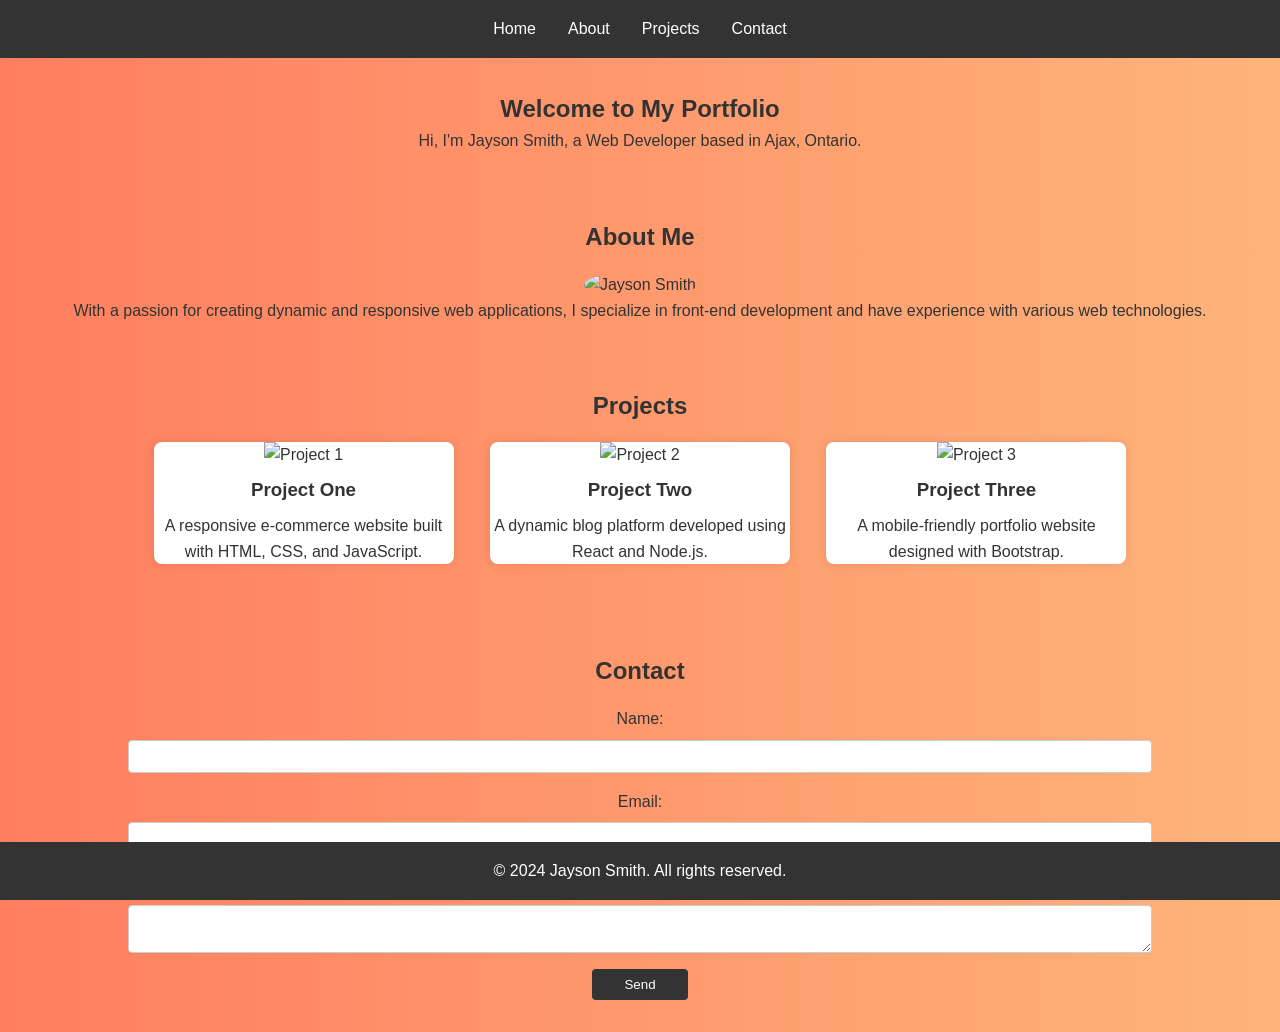
==== WebsiteA1/index.html @ 565d43e3 "the basic website" ====
<!DOCTYPE html>
<html lang="en">
<head>
    <meta charset="UTF-8">
    <meta name="viewport" content="width=device-width, initial-scale=1.0">
    <title>Jayson Smith's Portfolio</title>
    <link rel="stylesheet" href="style.css">
</head>
<body>
    <header>
        <nav>
            <ul>
                <li><a href="#home">Home</a></li>
                <li><a href="#about">About</a></li>
                <li><a href="#projects">Projects</a></li>
                <li><a href="#contact">Contact</a></li>
            </ul>
        </nav>
    </header>

    <section id="home">
        <h1>Welcome to My Portfolio</h1>
        <p>Hi, I'm Jayson Smith, a Web Developer based in Ajax, Ontario.</p>
    </section>

    <section id="about">
        <h2>About Me</h2>
        <img src="images/profile.jpg" alt="Jayson Smith">
        <p>With a passion for creating dynamic and responsive web applications, I specialize in front-end development and have experience with various web technologies.</p>
    </section>

    <section id="projects">
        <h2>Projects</h2>
        <div class="project">
            <img src="images/project1.jpg" alt="Project 1">
            <h3>Project One</h3>
            <p>A responsive e-commerce website built with HTML, CSS, and JavaScript.</p>
        </div>
        <div class="project">
            <img src="images/project2.jpg" alt="Project 2">
            <h3>Project Two</h3>
            <p>A dynamic blog platform developed using React and Node.js.</p>
        </div>
        <div class="project">
            <img src="images/project3.jpg" alt="Project 3">
            <h3>Project Three</h3>
            <p>A mobile-friendly portfolio website designed with Bootstrap.</p>
        </div>
    </section>

    <section id="contact">
        <h2>Contact</h2>
        <form>
            <label for="name">Name:</label>
            <input type="text" id="name" name="name" required>

            <label for="email">Email:</label>
            <input type="email" id="email" name="email" required>

            <label for="message">Message:</label>
            <textarea id="message" name="message" required></textarea>

            <button type="submit">Send</button>
        </form>
    </section>

    <footer>
        <p>&copy; 2024 Jayson Smith. All rights reserved.</p>
    </footer>

    <script src="script.js"></script>
</body>
</html>
---- WebsiteA1/style.css ----
/* Reset default browser styles */
* {
    margin: 0;
    padding: 0;
    box-sizing: border-box;
}

body {
    background: linear-gradient(to right, #ff7e5f, #feb47b);
    font-family: Arial, sans-serif;
    line-height: 1.6;
    background-color: #f4f4f4;
    color: #333;
}

header {
    background: #333;
    color: #fff;
    padding: 1rem 0;
}

nav ul {
    list-style: none;
    display: flex;
    justify-content: center;
}

nav ul li {
    margin: 0 1rem;
}

nav ul li a {
    color: #fff;
    text-decoration: none;
}

section {
    padding: 2rem 0;
    text-align: center;
}

#about img {
    width: 150px;
    height: 150px;
    border-radius: 50%;
    margin-top: 1rem;
}

.project {
    display: inline-block;
    width: 300px;
    margin: 1rem;
    background: #fff;
    box-shadow: 0 0 10px rgba(0, 0, 0, 0.1);
    border-radius: 8px;
    overflow: hidden;
}

.project img {
    width: 100%;
    height: 200px;
    object-fit: cover;
}

.project h3 {
    margin: 0.5rem 0;
}

form {
    display: flex;
    flex-direction: column;
    align-items: center;
}

form label {
    margin-top: 1rem;
}

form input, form textarea {
    width: 80%;
    padding: 0.5rem;
    margin-top: 0.5rem;
    border: 1px solid #ccc;
    border-radius: 4px;
}

form button {
    margin-top: 1rem;
    padding: 0.5rem 2rem;
    background: #333;
    color: #fff;
    border: none;
    border-radius: 4px;
    cursor: pointer;
}

form button:hover {
    background: #555;
}

footer {
    background: #333;
    color: #fff;
    text-align: center;
    padding: 1rem 0;
    position: fixed;
    width: 100%;
    bottom: 0;
}

/* Responsive Design */
@media (max-width: 768px) {
    nav ul {
        flex-direction: column;
    }

    .project {
        width: 90%;
    }

    form input, form textarea {
        width: 100%;
    }
}
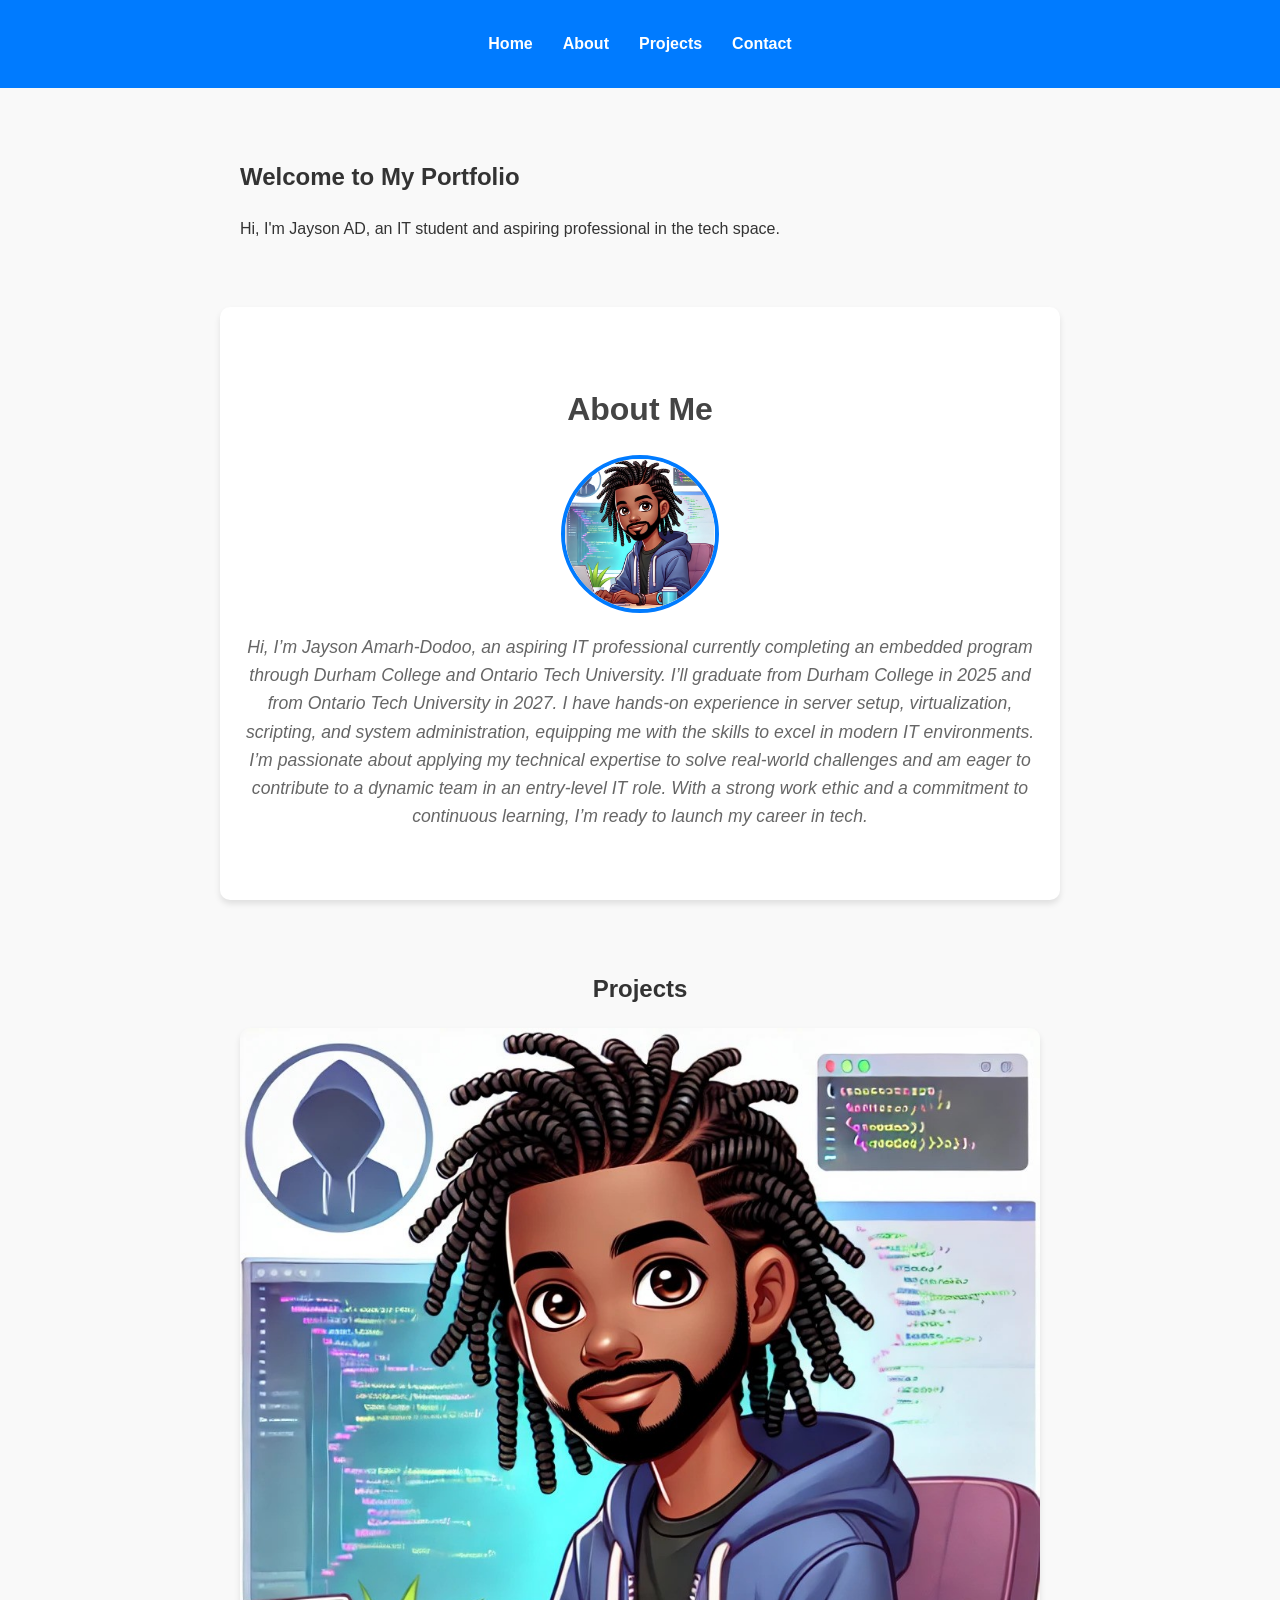
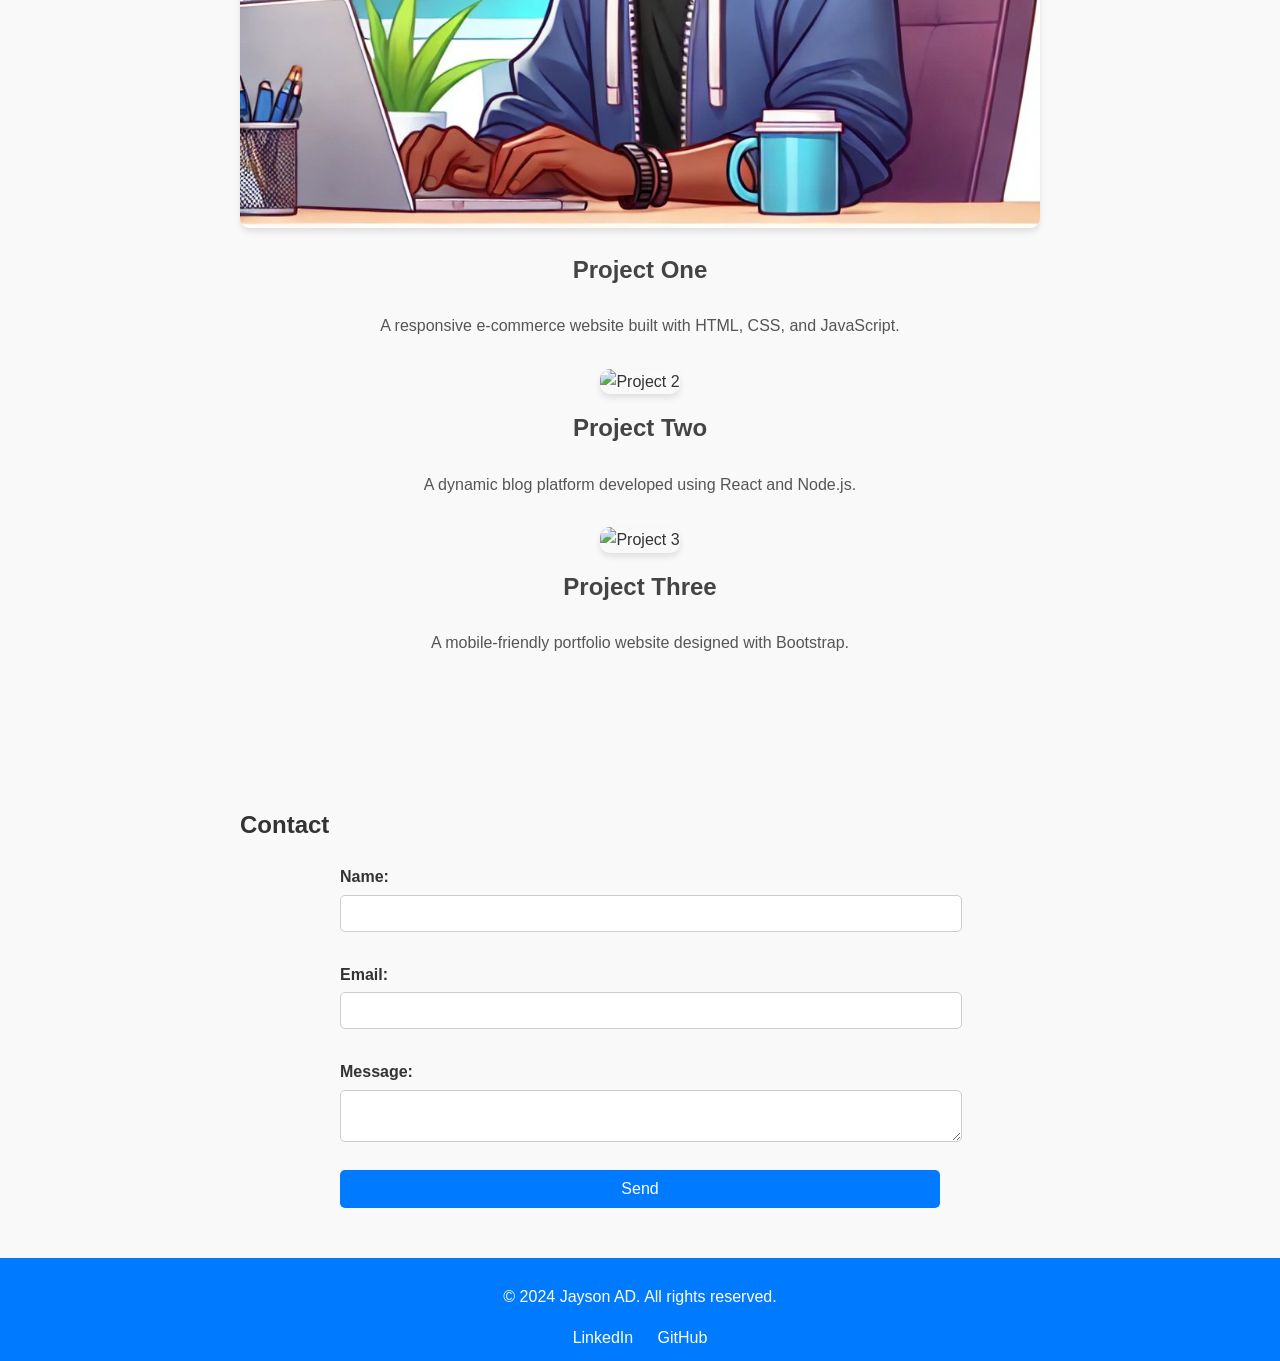
==== commit 2ea07d3c: "bruh" ====
--- a/WebsiteA1/index.html
+++ b/WebsiteA1/index.html
@@ -1,11 +1,13 @@
 <!DOCTYPE html>
 <html lang="en">
-<head>
-    <meta charset="UTF-8">
-    <meta name="viewport" content="width=device-width, initial-scale=1.0">
-    <title>Jayson Smith's Portfolio</title>
-    <link rel="stylesheet" href="style.css">
-</head>
+    <head>
+        <meta charset="UTF-8">
+        <meta name="viewport" content="width=device-width, initial-scale=1.0">
+        <meta name="description" content="Jayson AD's portfolio showcasing skills in server setup, virtualization, and IT projects. Ready for an entry-level IT role.">
+        <title>Jayson AD's Portfolio</title>
+        <link rel="stylesheet" href="style.css">
+    </head>
+    
 <body>
     <header>
         <nav>
@@ -20,19 +22,21 @@
 
     <section id="home">
         <h1>Welcome to My Portfolio</h1>
-        <p>Hi, I'm Jayson Smith, a Web Developer based in Ajax, Ontario.</p>
+        <p>Hi, I'm Jayson AD, an IT student and aspiring professional in the tech space.</p>
     </section>
 
     <section id="about">
         <h2>About Me</h2>
-        <img src="images/profile.jpg" alt="Jayson Smith">
-        <p>With a passion for creating dynamic and responsive web applications, I specialize in front-end development and have experience with various web technologies.</p>
+        <img src="images/Me_AI.jpg" alt="Jayson AD">
+        <p>Hi, I’m Jayson Amarh-Dodoo, an aspiring IT professional currently completing an embedded program through Durham College and Ontario Tech University. I’ll graduate from Durham College in 2025 and from Ontario Tech University in 2027.
+
+            I have hands-on experience in server setup, virtualization, scripting, and system administration, equipping me with the skills to excel in modern IT environments. I’m passionate about applying my technical expertise to solve real-world challenges and am eager to contribute to a dynamic team in an entry-level IT role. With a strong work ethic and a commitment to continuous learning, I’m ready to launch my career in tech.</p>
     </section>
 
     <section id="projects">
         <h2>Projects</h2>
         <div class="project">
-            <img src="images/project1.jpg" alt="Project 1">
+            <img src="images/Me_AI.jpg" alt="Project 1">
             <h3>Project One</h3>
             <p>A responsive e-commerce website built with HTML, CSS, and JavaScript.</p>
         </div>
@@ -65,8 +69,13 @@
     </section>
 
     <footer>
-        <p>&copy; 2024 Jayson Smith. All rights reserved.</p>
+        <p>&copy; 2024 Jayson AD. All rights reserved.</p>
+        <ul>
+            <li><a href="https://www.linkedin.com/in/jayson-amarh-dodoo-9248ba222/" target="_blank">LinkedIn</a></li>
+            <li><a href="https://github.com/jaysonad" target="_blank">GitHub</a></li>
+        </ul>
     </footer>
+    
 
     <script src="script.js"></script>
 </body>
--- a/WebsiteA1/style.css
+++ b/WebsiteA1/style.css
@@ -1,124 +1,243 @@
-/* Reset default browser styles */
-* {
+/* General Styling */
+body {
+    font-family: 'Arial', sans-serif;
+    line-height: 1.6;
     margin: 0;
     padding: 0;
-    box-sizing: border-box;
-}
-
-body {
-    background: linear-gradient(to right, #ff7e5f, #feb47b);
-    font-family: Arial, sans-serif;
-    line-height: 1.6;
-    background-color: #f4f4f4;
     color: #333;
-}
-
+    background-color: #f9f9f9;
+}
+
+/* Header Styling */
 header {
-    background: #333;
-    color: #fff;
-    padding: 1rem 0;
-}
-
-nav ul {
-    list-style: none;
+    background-color: #007BFF;
+    padding: 15px 0;
+    color: white;
+}
+
+header nav ul {
     display: flex;
     justify-content: center;
-}
-
-nav ul li {
-    margin: 0 1rem;
-}
-
-nav ul li a {
-    color: #fff;
+    list-style: none;
+    padding: 0;
+}
+
+header nav ul li {
+    margin: 0 15px;
+}
+
+header nav ul li a {
+    color: white;
     text-decoration: none;
-}
-
+    font-weight: bold;
+}
+
+header nav ul li a:hover {
+    text-decoration: underline;
+}
+
+/* Section Styling */
 section {
-    padding: 2rem 0;
-    text-align: center;
+    padding: 50px 20px;
+    margin: 0 auto;
+    max-width: 800px;
+}
+
+/* About Section Styling */
+#about {
+    background-color: #ffffff;
+    border-radius: 10px;
+    box-shadow: 0 4px 6px rgba(0, 0, 0, 0.1);
+}
+
+#about h2 {
+    text-align: center;
+    font-size: 2rem;
+    color: #444;
+    margin-bottom: 20px;
 }
 
 #about img {
+    display: block;
     width: 150px;
     height: 150px;
     border-radius: 50%;
-    margin-top: 1rem;
-}
-
-.project {
-    display: inline-block;
-    width: 300px;
-    margin: 1rem;
-    background: #fff;
-    box-shadow: 0 0 10px rgba(0, 0, 0, 0.1);
-    border-radius: 8px;
-    overflow: hidden;
-}
-
-.project img {
+    margin: 0 auto 20px;
+    border: 4px solid #007BFF;
+}
+
+#about p {
+    font-size: 1.1rem;
+    margin-bottom: 20px;
+    text-align: justify;
+    color: #555;
+}
+
+#about ul {
+    list-style-type: none;
+    padding: 0;
+}
+
+#about ul li {
+    font-size: 1.1rem;
+    margin: 10px 0;
+    color: #444;
+    position: relative;
+    padding-left: 25px;
+}
+
+#about ul li:before {
+    content: "✔";
+    position: absolute;
+    left: 0;
+    color: #007BFF;
+    font-size: 1.2rem;
+    font-weight: bold;
+}
+
+#about strong {
+    color: #007BFF;
+}
+
+#about p:last-child {
+    text-align: center;
+    font-style: italic;
+    color: #666;
+}
+
+/* Projects Section */
+#projects {
+    text-align: center;
+}
+
+#projects .project {
+    margin-bottom: 30px;
+}
+
+#projects .project img {
     width: 100%;
-    height: 200px;
-    object-fit: cover;
-}
-
-.project h3 {
-    margin: 0.5rem 0;
-}
-
-form {
-    display: flex;
-    flex-direction: column;
-    align-items: center;
-}
-
-form label {
-    margin-top: 1rem;
-}
-
-form input, form textarea {
-    width: 80%;
-    padding: 0.5rem;
-    margin-top: 0.5rem;
+    height: auto;
+    border-radius: 10px;
+    box-shadow: 0 4px 6px rgba(0, 0, 0, 0.1);
+}
+
+#projects h3 {
+    font-size: 1.5rem;
+    color: #444;
+    margin-top: 15px;
+}
+
+#projects p {
+    color: #555;
+}
+
+/* Contact Section */
+#contact form {
+    max-width: 600px;
+    margin: 0 auto;
+}
+
+#contact form label {
+    display: block;
+    font-weight: bold;
+    margin: 10px 0 5px;
+}
+
+#contact form input,
+#contact form textarea {
+    width: 100%;
+    padding: 10px;
+    margin-bottom: 20px;
     border: 1px solid #ccc;
-    border-radius: 4px;
-}
-
-form button {
-    margin-top: 1rem;
-    padding: 0.5rem 2rem;
-    background: #333;
-    color: #fff;
+    border-radius: 5px;
+}
+
+#contact form button {
+    display: block;
+    width: 100%;
+    padding: 10px;
+    background-color: #007BFF;
+    color: white;
     border: none;
-    border-radius: 4px;
+    border-radius: 5px;
+    font-size: 1rem;
     cursor: pointer;
 }
 
-form button:hover {
-    background: #555;
-}
-
+#contact form button:hover {
+    background-color: #0056b3;
+}
+
+/* Footer Styling */
 footer {
-    background: #333;
-    color: #fff;
-    text-align: center;
-    padding: 1rem 0;
-    position: fixed;
-    width: 100%;
-    bottom: 0;
+    background-color: #007BFF;
+    color: white;
+    text-align: center;
+    padding: 10px 0;
+}
+
+footer ul {
+    list-style: none;
+    padding: 0;
+    margin: 10px 0 0;
+}
+
+footer ul li {
+    display: inline;
+    margin: 0 10px;
+}
+
+footer ul li a {
+    color: white;
+    text-decoration: none;
+}
+
+footer ul li a:hover {
+    text-decoration: underline;
 }
 
 /* Responsive Design */
 @media (max-width: 768px) {
-    nav ul {
+    header nav ul {
         flex-direction: column;
     }
 
-    .project {
-        width: 90%;
-    }
-
-    form input, form textarea {
+    header nav ul li {
+        margin: 10px 0;
+    }
+
+    #about {
+        padding: 30px 10px;
+    }
+
+    #about img {
+        width: 120px;
+        height: 120px;
+    }
+
+    #projects .project img {
         width: 100%;
     }
-}
+
+    #contact form button {
+        font-size: 0.9rem;
+    }
+}
+
+@media (max-width: 480px) {
+    header nav ul {
+        font-size: 0.9rem;
+    }
+
+    #about h2 {
+        font-size: 1.5rem;
+    }
+
+    #projects h3 {
+        font-size: 1.2rem;
+    }
+
+    #contact form button {
+        padding: 8px;
+    }
+}
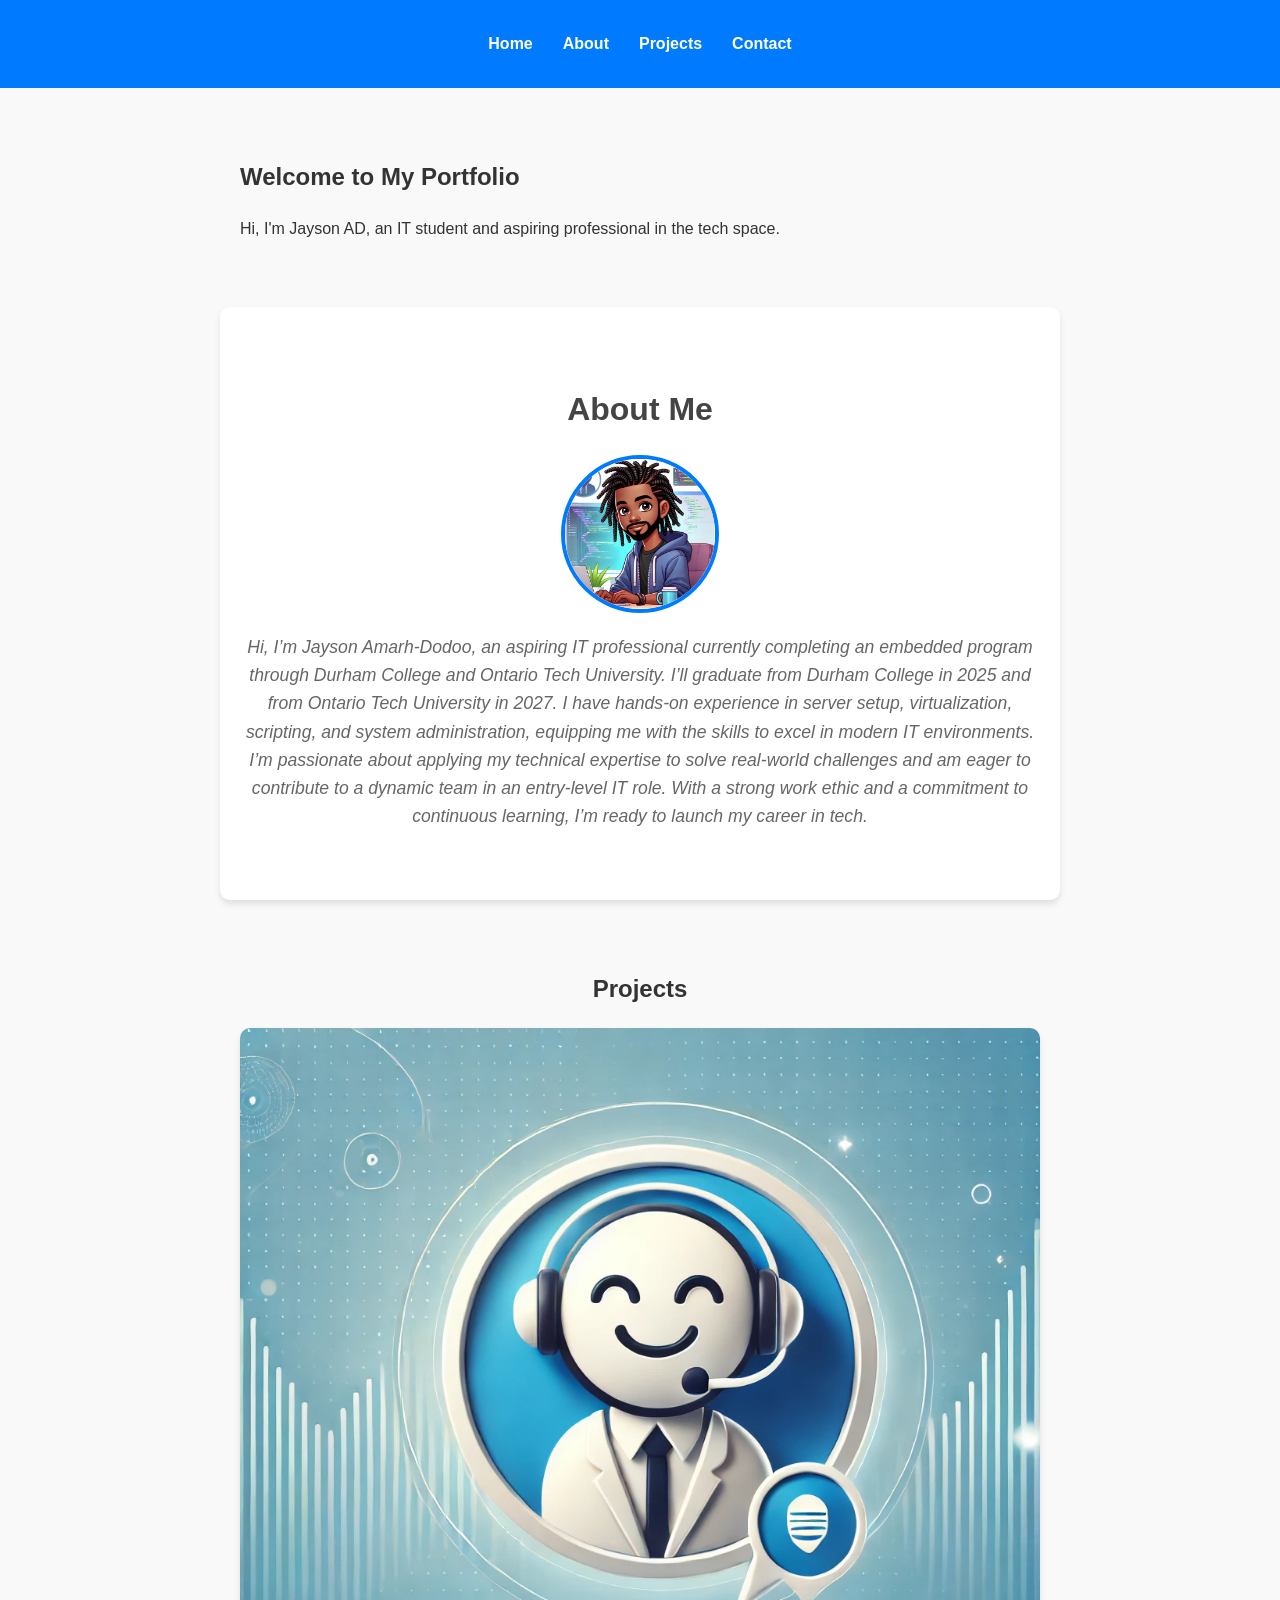
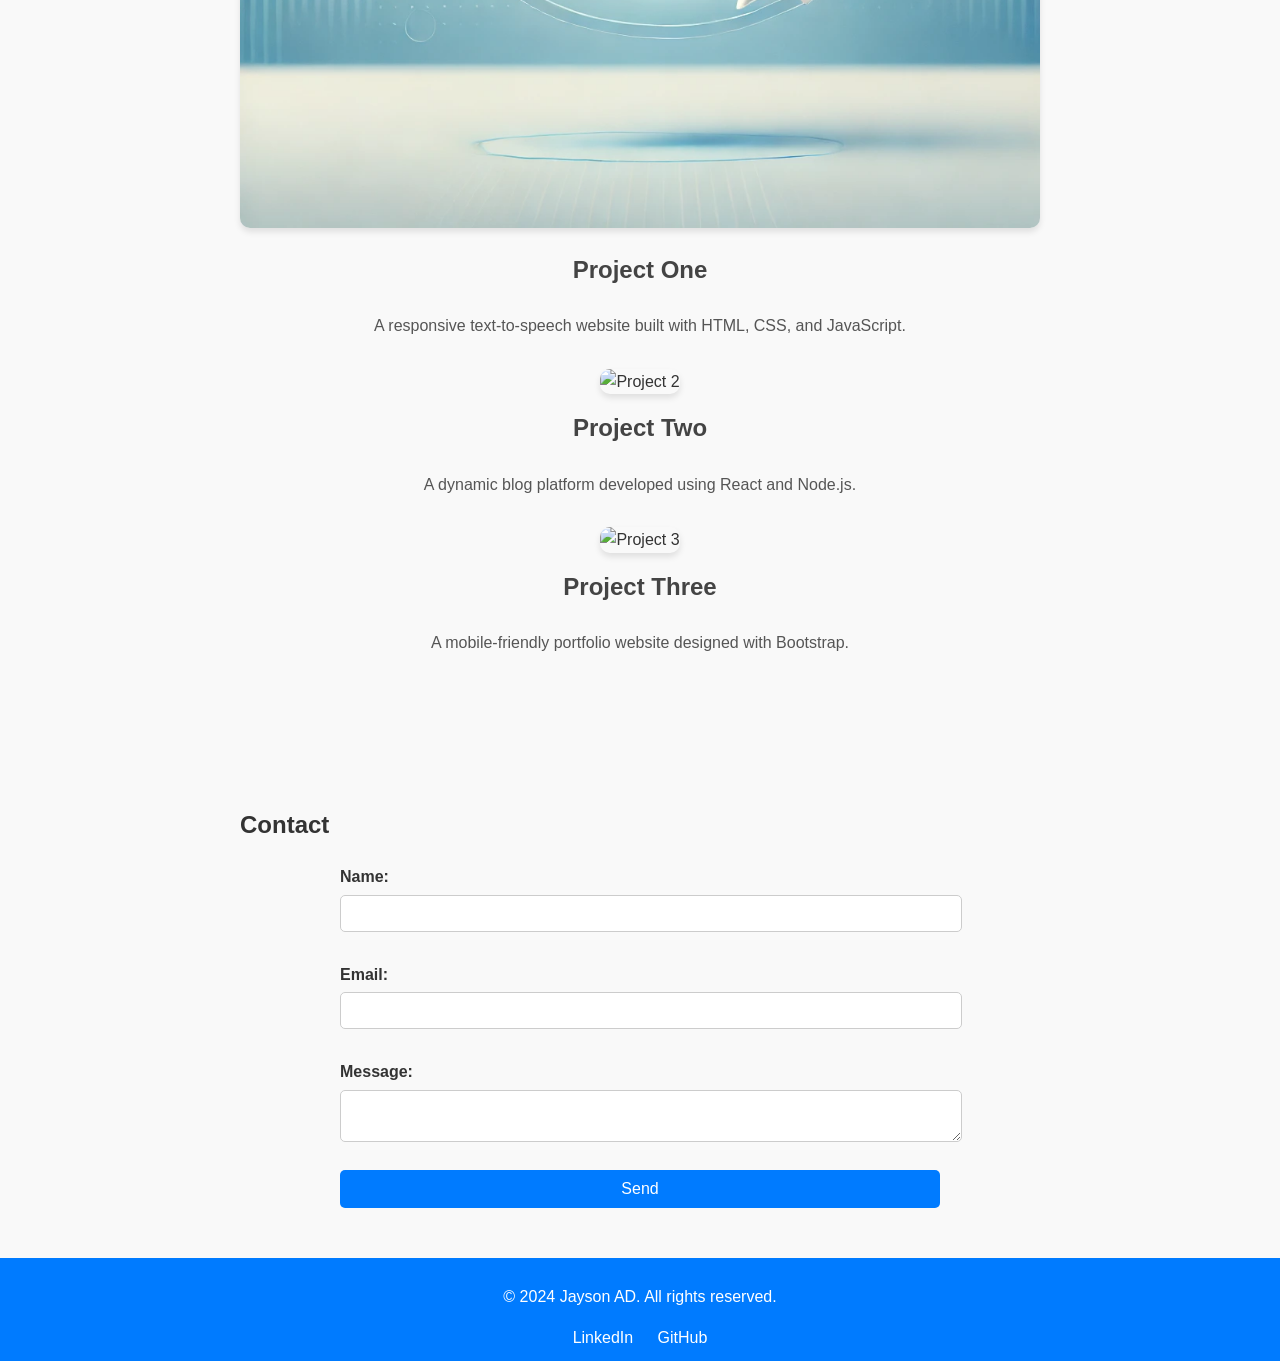
==== commit b6e62faf: "project 1 added" ====
--- a/WebsiteA1/index.html
+++ b/WebsiteA1/index.html
@@ -34,11 +34,13 @@
     </section>
 
     <section id="projects">
-        <h2>Projects</h2>
+        <h2>Projects</h2> 
         <div class="project">
-            <img src="images/Me_AI.jpg" alt="Project 1">
+            <a href="https://jaysonad.github.io/Javascript-projects/TextToSpeech/" target="_blank">
+                <img src="images/Chat.jpg" alt="Project 1">
+            </a>
             <h3>Project One</h3>
-            <p>A responsive e-commerce website built with HTML, CSS, and JavaScript.</p>
+            <p>A responsive text-to-speech website built with HTML, CSS, and JavaScript.</p>
         </div>
         <div class="project">
             <img src="images/project2.jpg" alt="Project 2">
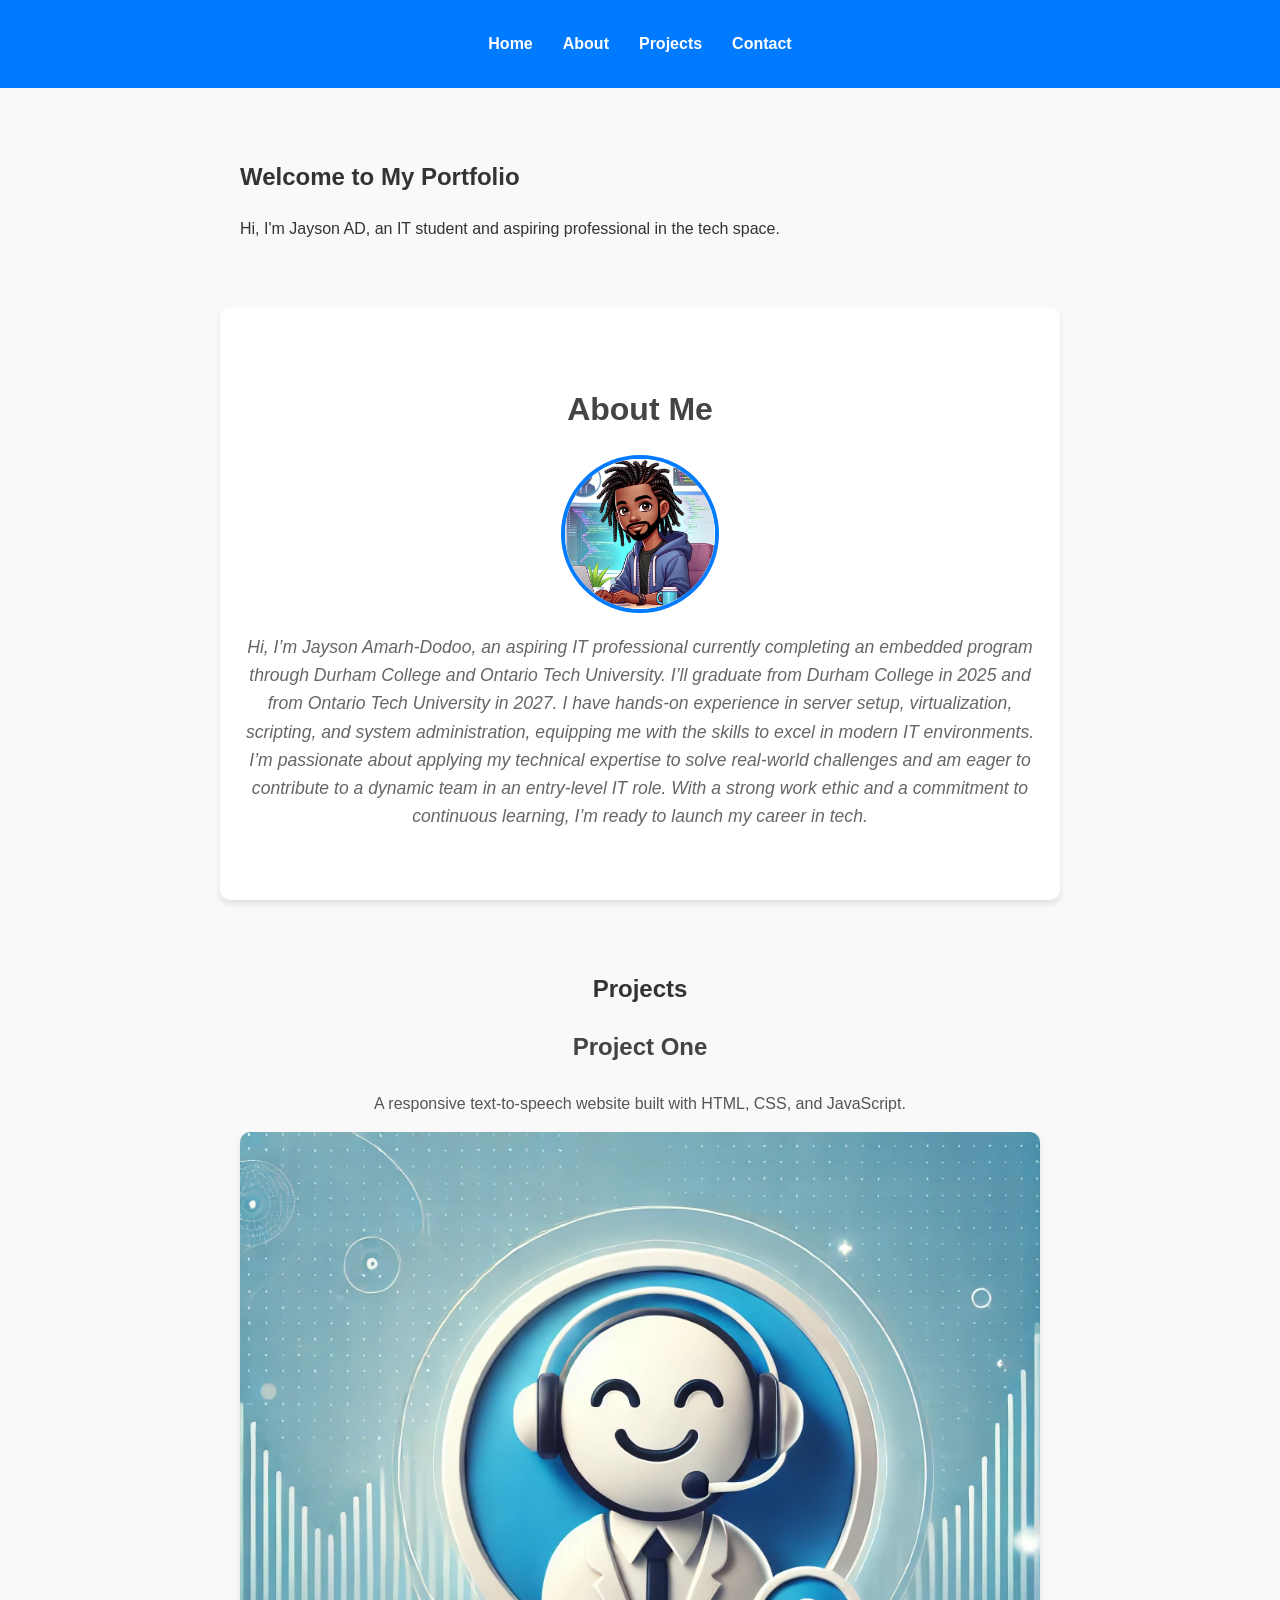
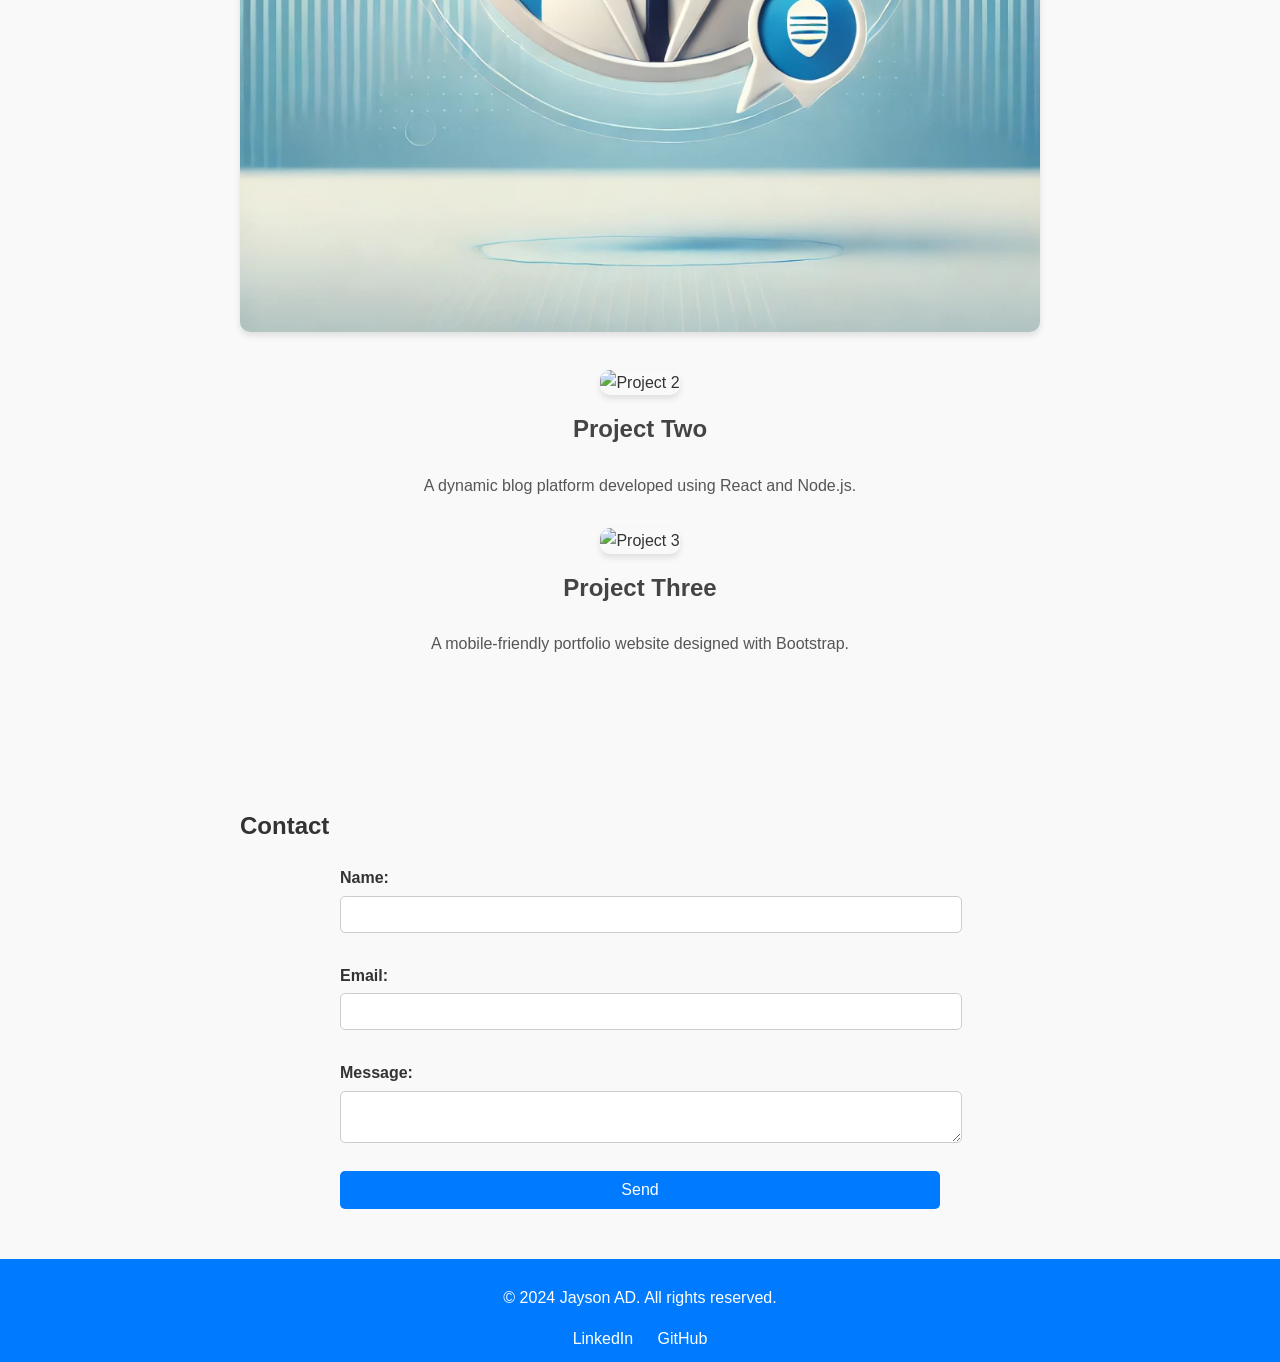
==== commit decf43bf: "Update index.html" ====
--- a/WebsiteA1/index.html
+++ b/WebsiteA1/index.html
@@ -36,12 +36,12 @@
     <section id="projects">
         <h2>Projects</h2> 
         <div class="project">
+            <h3>Project One</h3>
+            <p>A responsive text-to-speech website built with HTML, CSS, and JavaScript.</p>
             <a href="https://jaysonad.github.io/Javascript-projects/TextToSpeech/" target="_blank">
                 <img src="images/Chat.jpg" alt="Project 1">
             </a>
-            <h3>Project One</h3>
-            <p>A responsive text-to-speech website built with HTML, CSS, and JavaScript.</p>
-        </div>
+            </div>
         <div class="project">
             <img src="images/project2.jpg" alt="Project 2">
             <h3>Project Two</h3>
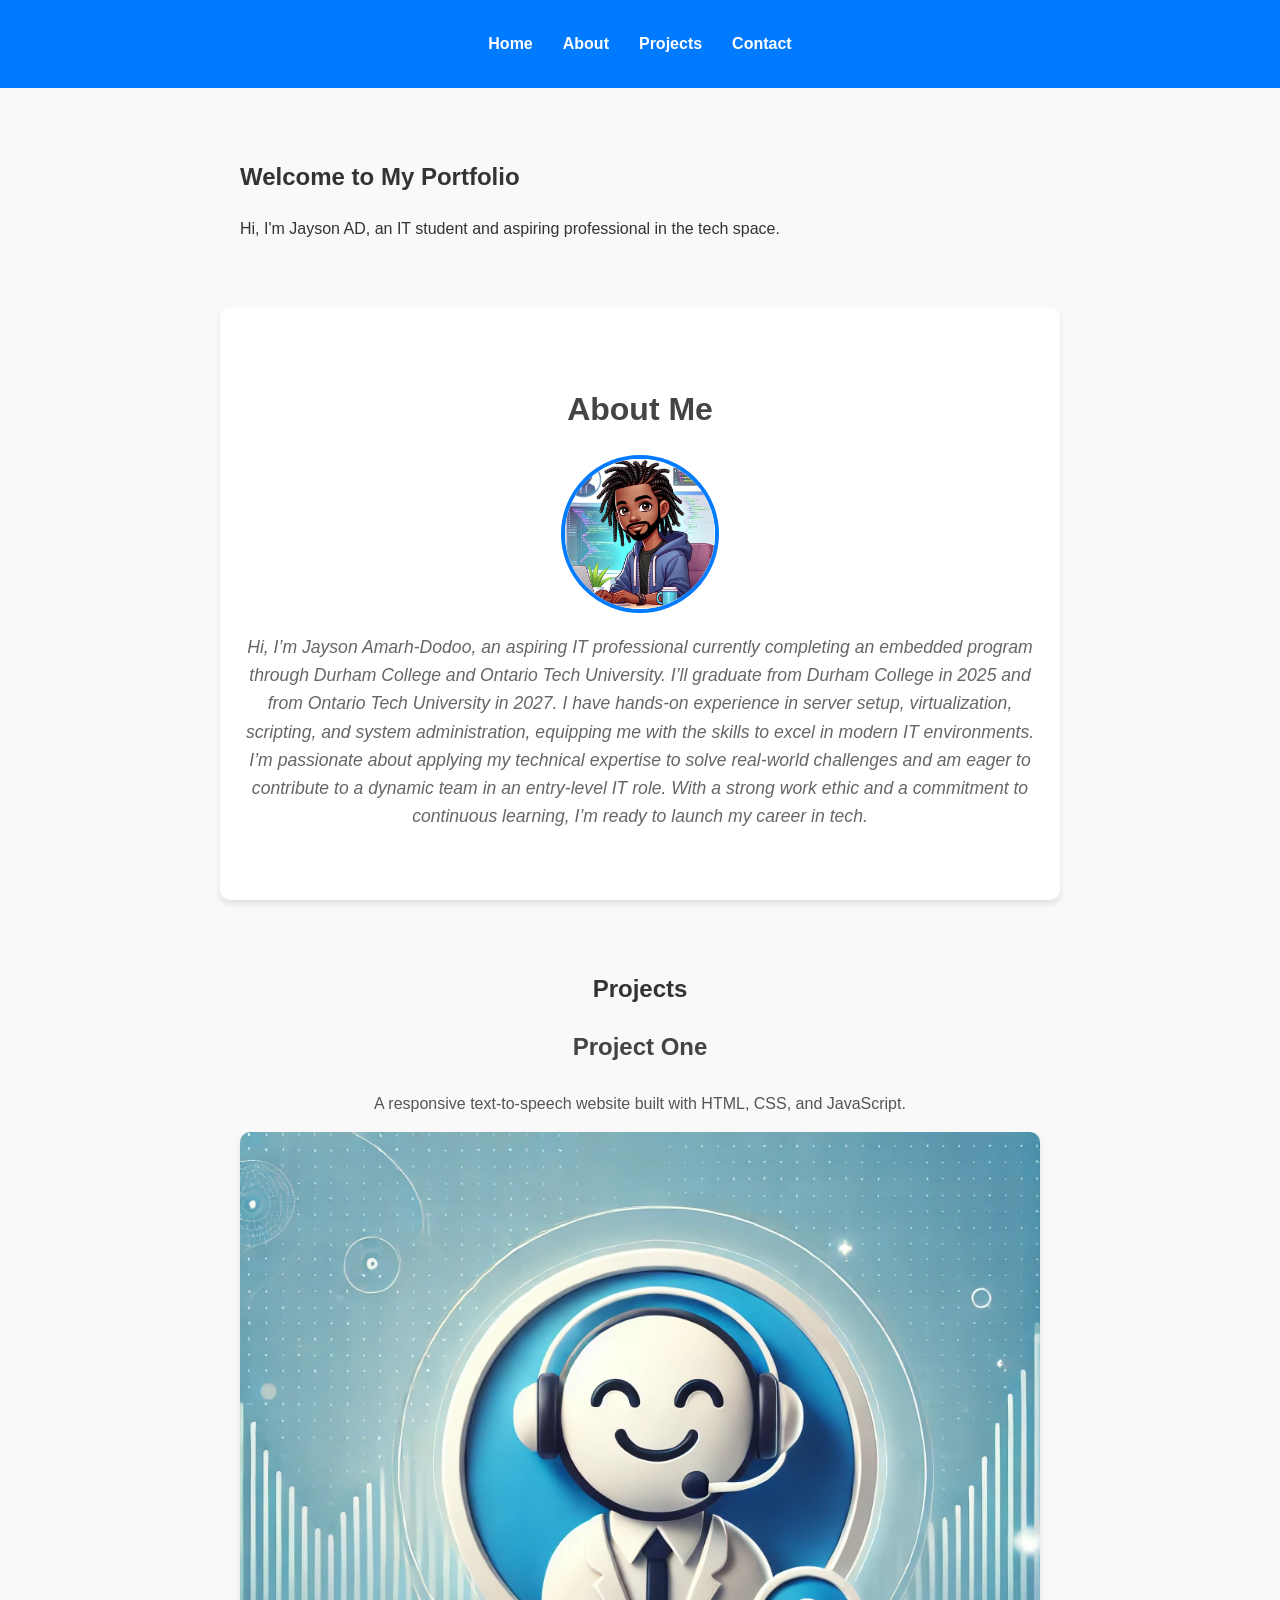
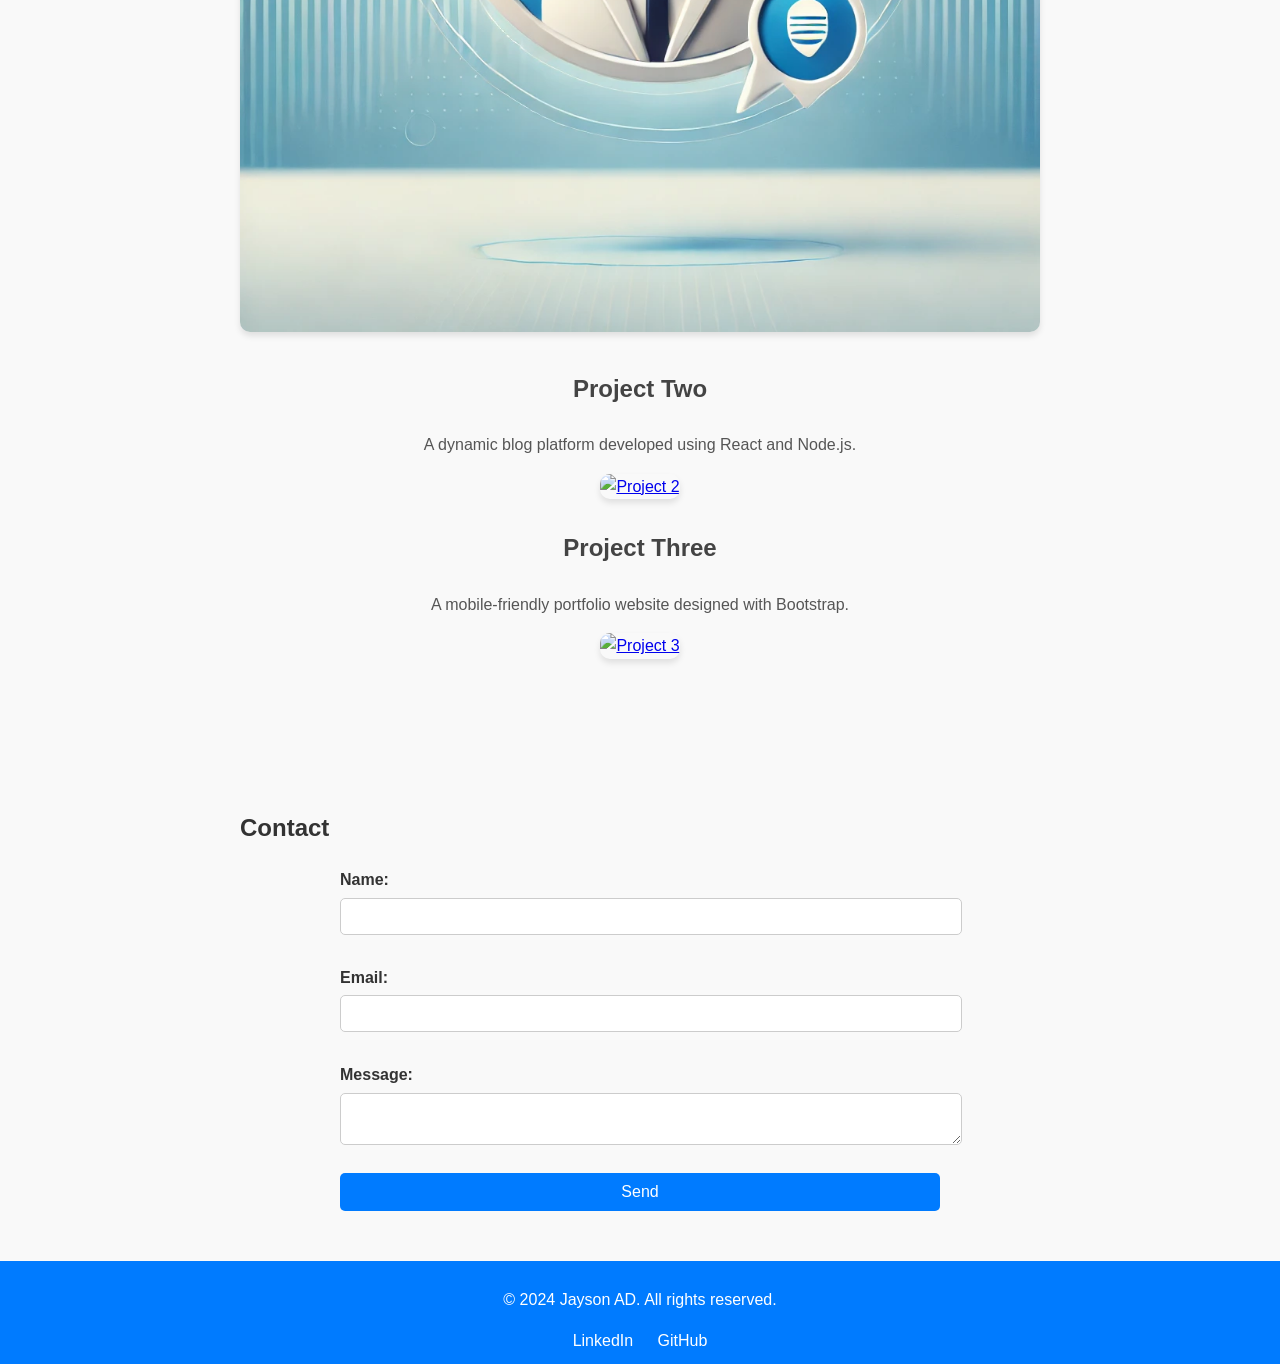
==== commit 6c942015: "Update index.html" ====
--- a/WebsiteA1/index.html
+++ b/WebsiteA1/index.html
@@ -35,24 +35,35 @@
 
     <section id="projects">
         <h2>Projects</h2> 
-        <div class="project">
+    
+        <!-- Project One -->
+        <div class="project 1">
             <h3>Project One</h3>
             <p>A responsive text-to-speech website built with HTML, CSS, and JavaScript.</p>
             <a href="https://jaysonad.github.io/Javascript-projects/TextToSpeech/" target="_blank">
                 <img src="images/Chat.jpg" alt="Project 1">
             </a>
-            </div>
+        </div>
+    
+        <!-- Project Two -->
         <div class="project">
-            <img src="images/project2.jpg" alt="Project 2">
             <h3>Project Two</h3>
             <p>A dynamic blog platform developed using React and Node.js.</p>
+            <a href="https://example.com/project2" target="_blank">
+                <img src="images/project2.jpg" alt="Project 2">
+            </a>
         </div>
+    
+        <!-- Project Three -->
         <div class="project">
-            <img src="images/project3.jpg" alt="Project 3">
             <h3>Project Three</h3>
             <p>A mobile-friendly portfolio website designed with Bootstrap.</p>
+            <a href="https://example.com/project3" target="_blank">
+                <img src="images/project3.jpg" alt="Project 3">
+            </a>
         </div>
     </section>
+    
 
     <section id="contact">
         <h2>Contact</h2>
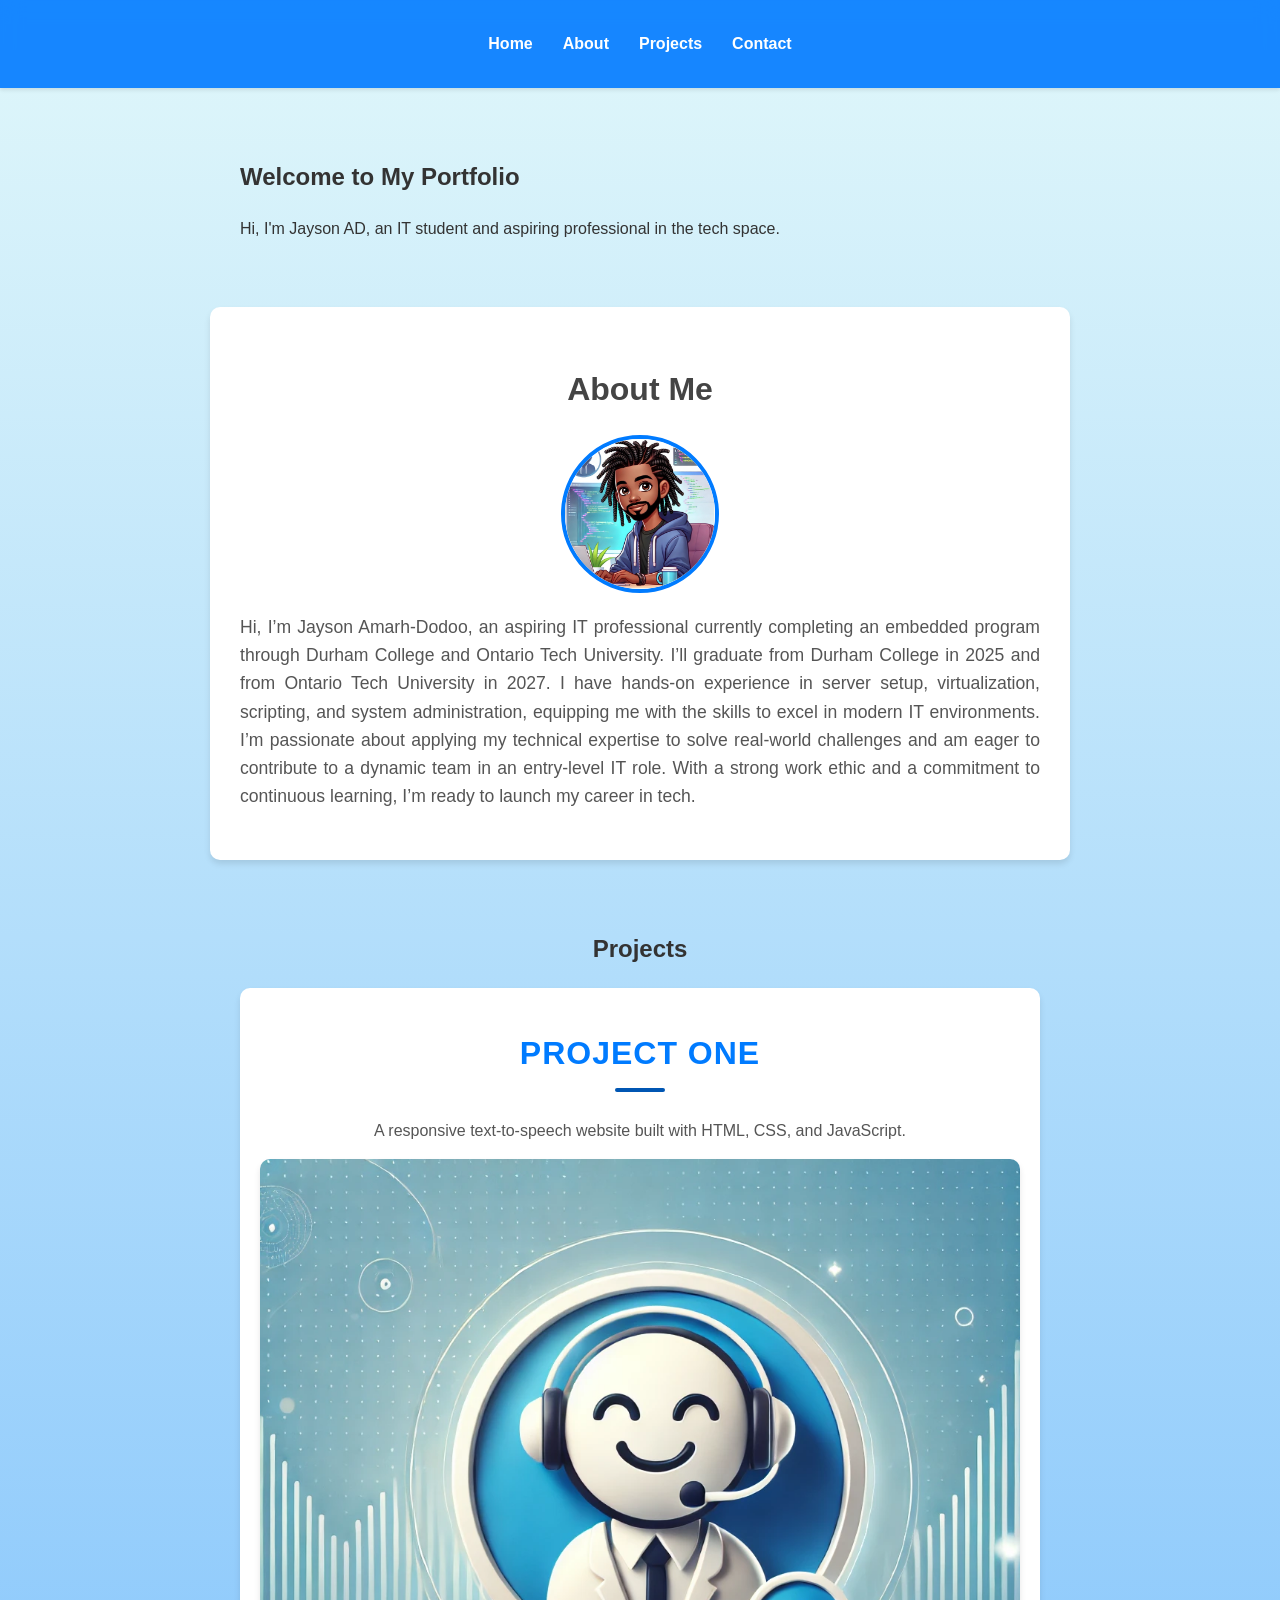
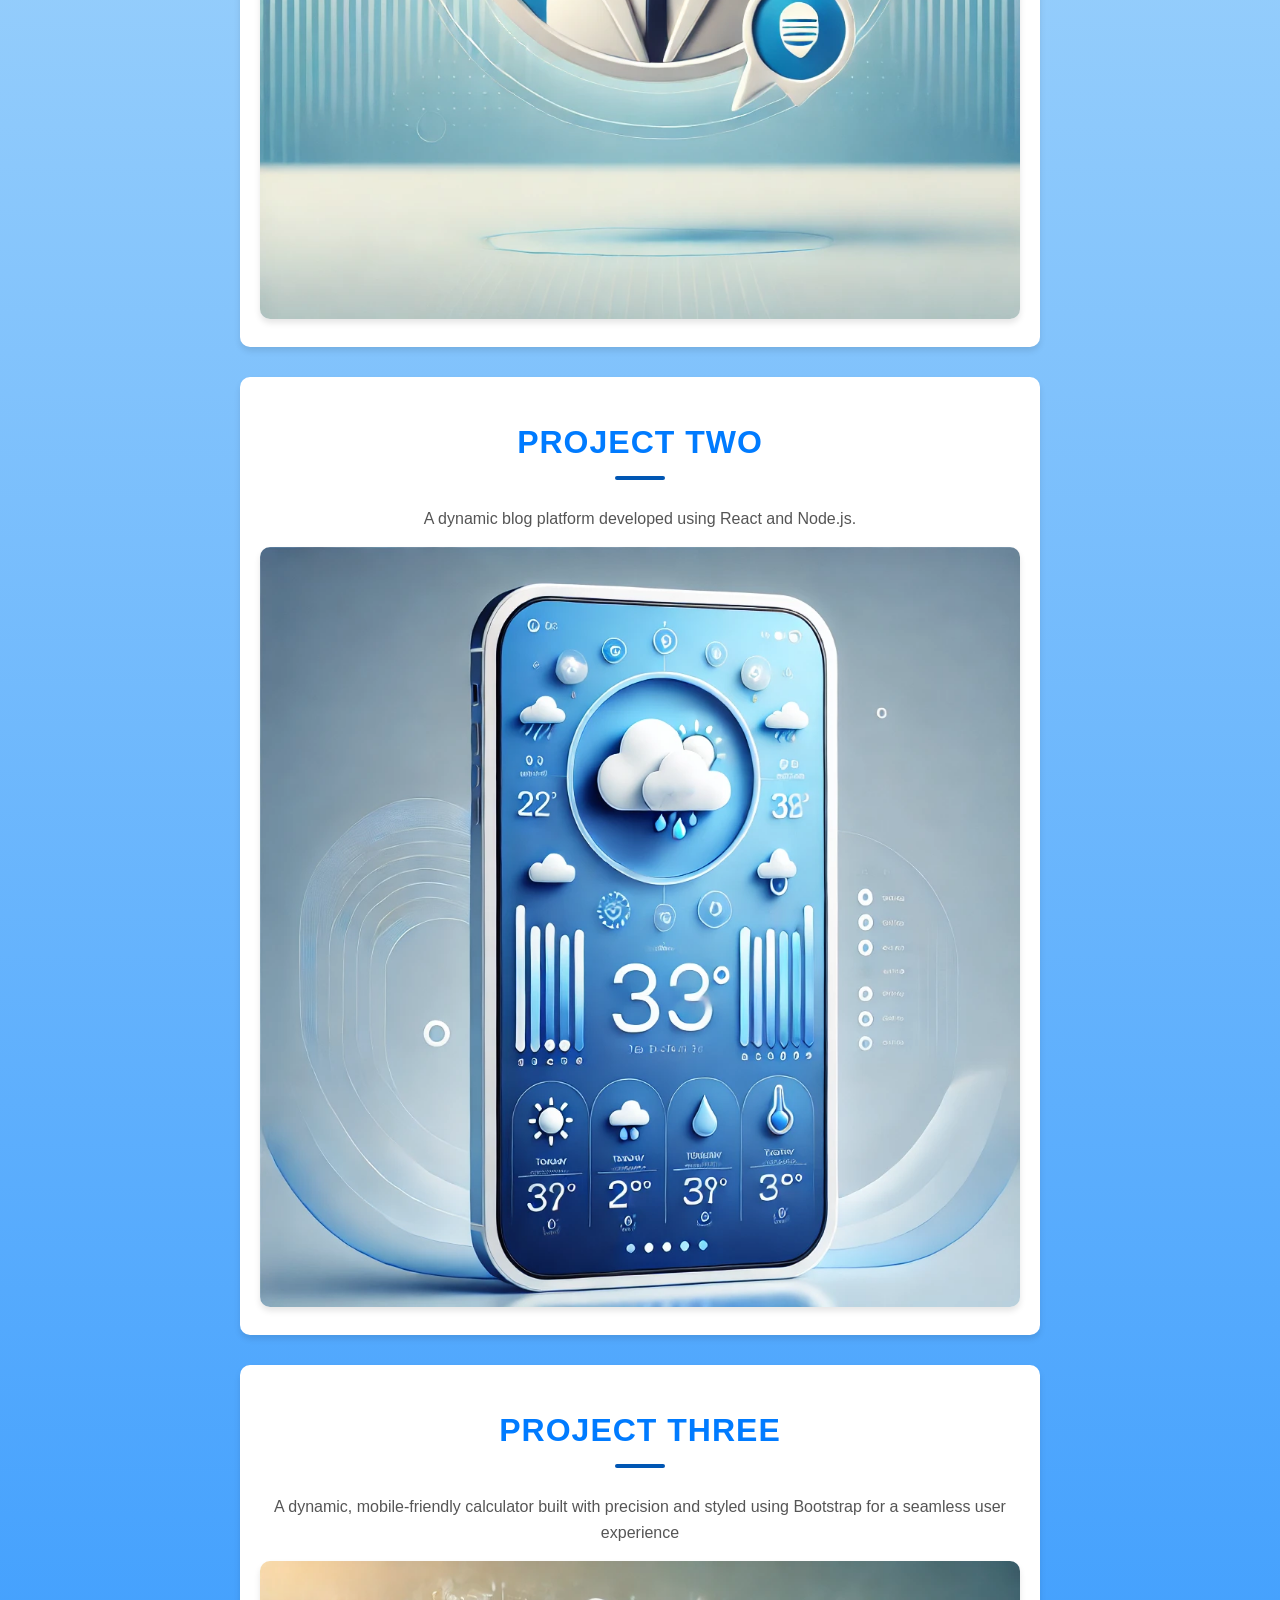
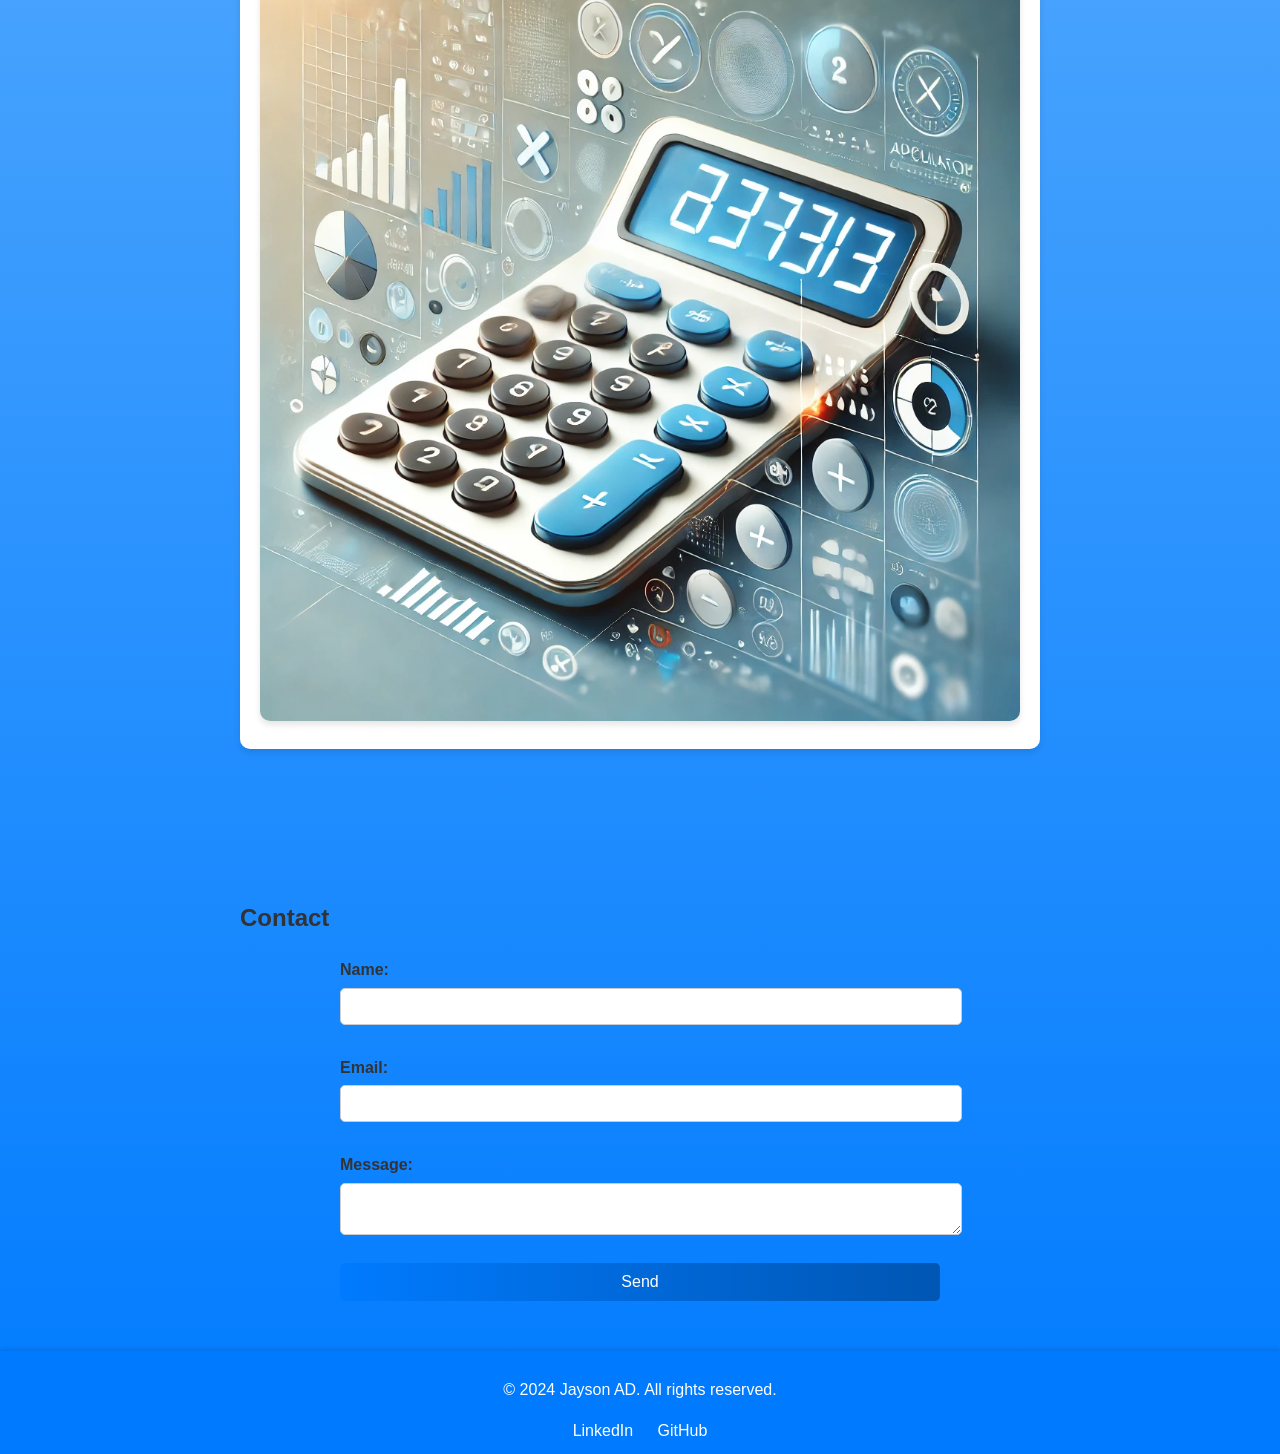
==== commit 37b8e7eb: "pictures n such" ====
--- a/WebsiteA1/index.html
+++ b/WebsiteA1/index.html
@@ -50,16 +50,16 @@
             <h3>Project Two</h3>
             <p>A dynamic blog platform developed using React and Node.js.</p>
             <a href="https://example.com/project2" target="_blank">
-                <img src="images/project2.jpg" alt="Project 2">
+                <img src="images/Weather app.jpg" alt="Project 2">
             </a>
         </div>
     
         <!-- Project Three -->
         <div class="project">
             <h3>Project Three</h3>
-            <p>A mobile-friendly portfolio website designed with Bootstrap.</p>
-            <a href="https://example.com/project3" target="_blank">
-                <img src="images/project3.jpg" alt="Project 3">
+            <p>A dynamic, mobile-friendly calculator built with precision and styled using Bootstrap for a seamless user experience</p>
+            <a href="https://jaysonad.github.io/Javascript-projects/Calaculator%20(inspired)/" target="_blank">
+                <img src="images/Calculator App.webp" alt="Project 3">
             </a>
         </div>
     </section>
--- a/WebsiteA1/style.css
+++ b/WebsiteA1/style.css
@@ -1,3 +1,4 @@
+/* General Styling */
 /* General Styling */
 body {
     font-family: 'Arial', sans-serif;
@@ -5,14 +6,82 @@
     margin: 0;
     padding: 0;
     color: #333;
-    background-color: #f9f9f9;
-}
+    background: linear-gradient(to bottom, #e0f7fa, #007BFF);
+    transition: background 0.5s ease-in-out;
+}
+
+/* Welcome Section Styling */
+#welcome-section {
+    text-align: center;
+    padding: 80px 20px;
+    background: linear-gradient(135deg, #007BFF, #00C6FF, #6DD5FA);
+    color: #fff;
+    animation: fadeInBackground 2s ease-in-out;
+    border-radius: 0 0 30px 30px;
+}
+
+#welcome-section h1 {
+    font-size: 3.5rem;
+    font-weight: 800;
+    text-transform: uppercase;
+    margin: 0;
+    letter-spacing: 2px;
+    background: linear-gradient(90deg, #FF6F61, #FF9C6F, #FFD36F);
+    -webkit-background-clip: text;
+    -webkit-text-fill-color: transparent;
+    text-shadow: 0 0 20px rgba(0, 0, 0, 0.3);
+    animation: text-glow 2s infinite alternate;
+}
+
+#welcome-section p {
+    font-size: 1.2rem;
+    margin-top: 10px;
+    font-weight: 300;
+    color: rgba(255, 255, 255, 0.9);
+    animation: slideInUp 1s ease-out;
+}
+
+/* Animations */
+@keyframes fadeInBackground {
+    from {
+        opacity: 0;
+    }
+    to {
+        opacity: 1;
+    }
+}
+
+@keyframes text-glow {
+    from {
+        text-shadow: 0 0 10px #FF9C6F, 0 0 20px #FFD36F;
+    }
+    to {
+        text-shadow: 0 0 20px #FF6F61, 0 0 40px #FFD36F;
+    }
+}
+
+@keyframes slideInUp {
+    from {
+        opacity: 0;
+        transform: translateY(30px);
+    }
+    to {
+        opacity: 1;
+        transform: translateY(0);
+    }
+}
+
 
 /* Header Styling */
 header {
-    background-color: #007BFF;
+    position: sticky;
+    top: 0;
+    background: rgba(0, 123, 255, 0.9);
+    backdrop-filter: blur(10px);
     padding: 15px 0;
     color: white;
+    z-index: 1000;
+    box-shadow: 0 2px 4px rgba(0, 0, 0, 0.1);
 }
 
 header nav ul {
@@ -30,10 +99,11 @@
     color: white;
     text-decoration: none;
     font-weight: bold;
+    transition: color 0.3s;
 }
 
 header nav ul li a:hover {
-    text-decoration: underline;
+    color: #ffcc00;
 }
 
 /* Section Styling */
@@ -41,6 +111,40 @@
     padding: 50px 20px;
     margin: 0 auto;
     max-width: 800px;
+    animation: fadeIn 1s ease-in-out;
+}
+
+@keyframes fadeIn {
+    from {
+        opacity: 0;
+        transform: translateY(20px);
+    }
+    to {
+        opacity: 1;
+        transform: translateY(0);
+    }
+}
+
+/* Enhanced Headings */
+h3 {
+    font-size: 2rem;
+    font-weight: 700;
+    color: #007BFF;
+    text-transform: uppercase;
+    letter-spacing: 1px;
+    position: relative;
+    display: inline-block;
+    margin: 20px 0 10px;
+}
+
+h3::after {
+    content: '';
+    display: block;
+    width: 50px;
+    height: 4px;
+    background-color: #0056b3;
+    margin: 8px auto 0;
+    border-radius: 2px;
 }
 
 /* About Section Styling */
@@ -48,6 +152,7 @@
     background-color: #ffffff;
     border-radius: 10px;
     box-shadow: 0 4px 6px rgba(0, 0, 0, 0.1);
+    padding: 30px;
 }
 
 #about h2 {
@@ -84,6 +189,18 @@
     color: #444;
     position: relative;
     padding-left: 25px;
+    animation: fadeInLeft 1s ease-in-out;
+}
+
+@keyframes fadeInLeft {
+    from {
+        opacity: 0;
+        transform: translateX(-20px);
+    }
+    to {
+        opacity: 1;
+        transform: translateX(0);
+    }
 }
 
 #about ul li:before {
@@ -99,12 +216,6 @@
     color: #007BFF;
 }
 
-#about p:last-child {
-    text-align: center;
-    font-style: italic;
-    color: #666;
-}
-
 /* Projects Section */
 #projects {
     text-align: center;
@@ -112,6 +223,20 @@
 
 #projects .project {
     margin-bottom: 30px;
+    background: #ffffff;
+    border-radius: 10px;
+    box-shadow: 0 4px 6px rgba(0, 0, 0, 0.1);
+    padding: 20px;
+    transform: translateY(20px);
+    opacity: 0;
+    animation: slideUp 1s ease-in-out forwards;
+}
+
+@keyframes slideUp {
+    to {
+        opacity: 1;
+        transform: translateY(0);
+    }
 }
 
 #projects .project img {
@@ -119,12 +244,12 @@
     height: auto;
     border-radius: 10px;
     box-shadow: 0 4px 6px rgba(0, 0, 0, 0.1);
-}
-
-#projects h3 {
-    font-size: 1.5rem;
-    color: #444;
-    margin-top: 15px;
+    transition: transform 0.3s ease, box-shadow 0.3s ease;
+}
+
+#projects .project img:hover {
+    transform: scale(1.05);
+    box-shadow: 0 6px 12px rgba(0, 0, 0, 0.2);
 }
 
 #projects p {
@@ -156,24 +281,26 @@
     display: block;
     width: 100%;
     padding: 10px;
-    background-color: #007BFF;
+    background: linear-gradient(to right, #007BFF, #0056b3);
     color: white;
     border: none;
     border-radius: 5px;
     font-size: 1rem;
     cursor: pointer;
+    transition: background 0.3s ease-in-out;
 }
 
 #contact form button:hover {
-    background-color: #0056b3;
+    background: linear-gradient(to right, #0056b3, #007BFF);
 }
 
 /* Footer Styling */
 footer {
-    background-color: #007BFF;
+    background: rgba(0, 123, 255, 0.9);
     color: white;
     text-align: center;
     padding: 10px 0;
+    box-shadow: 0 -2px 4px rgba(0, 0, 0, 0.1);
 }
 
 footer ul {
@@ -223,21 +350,3 @@
         font-size: 0.9rem;
     }
 }
-
-@media (max-width: 480px) {
-    header nav ul {
-        font-size: 0.9rem;
-    }
-
-    #about h2 {
-        font-size: 1.5rem;
-    }
-
-    #projects h3 {
-        font-size: 1.2rem;
-    }
-
-    #contact form button {
-        padding: 8px;
-    }
-}
